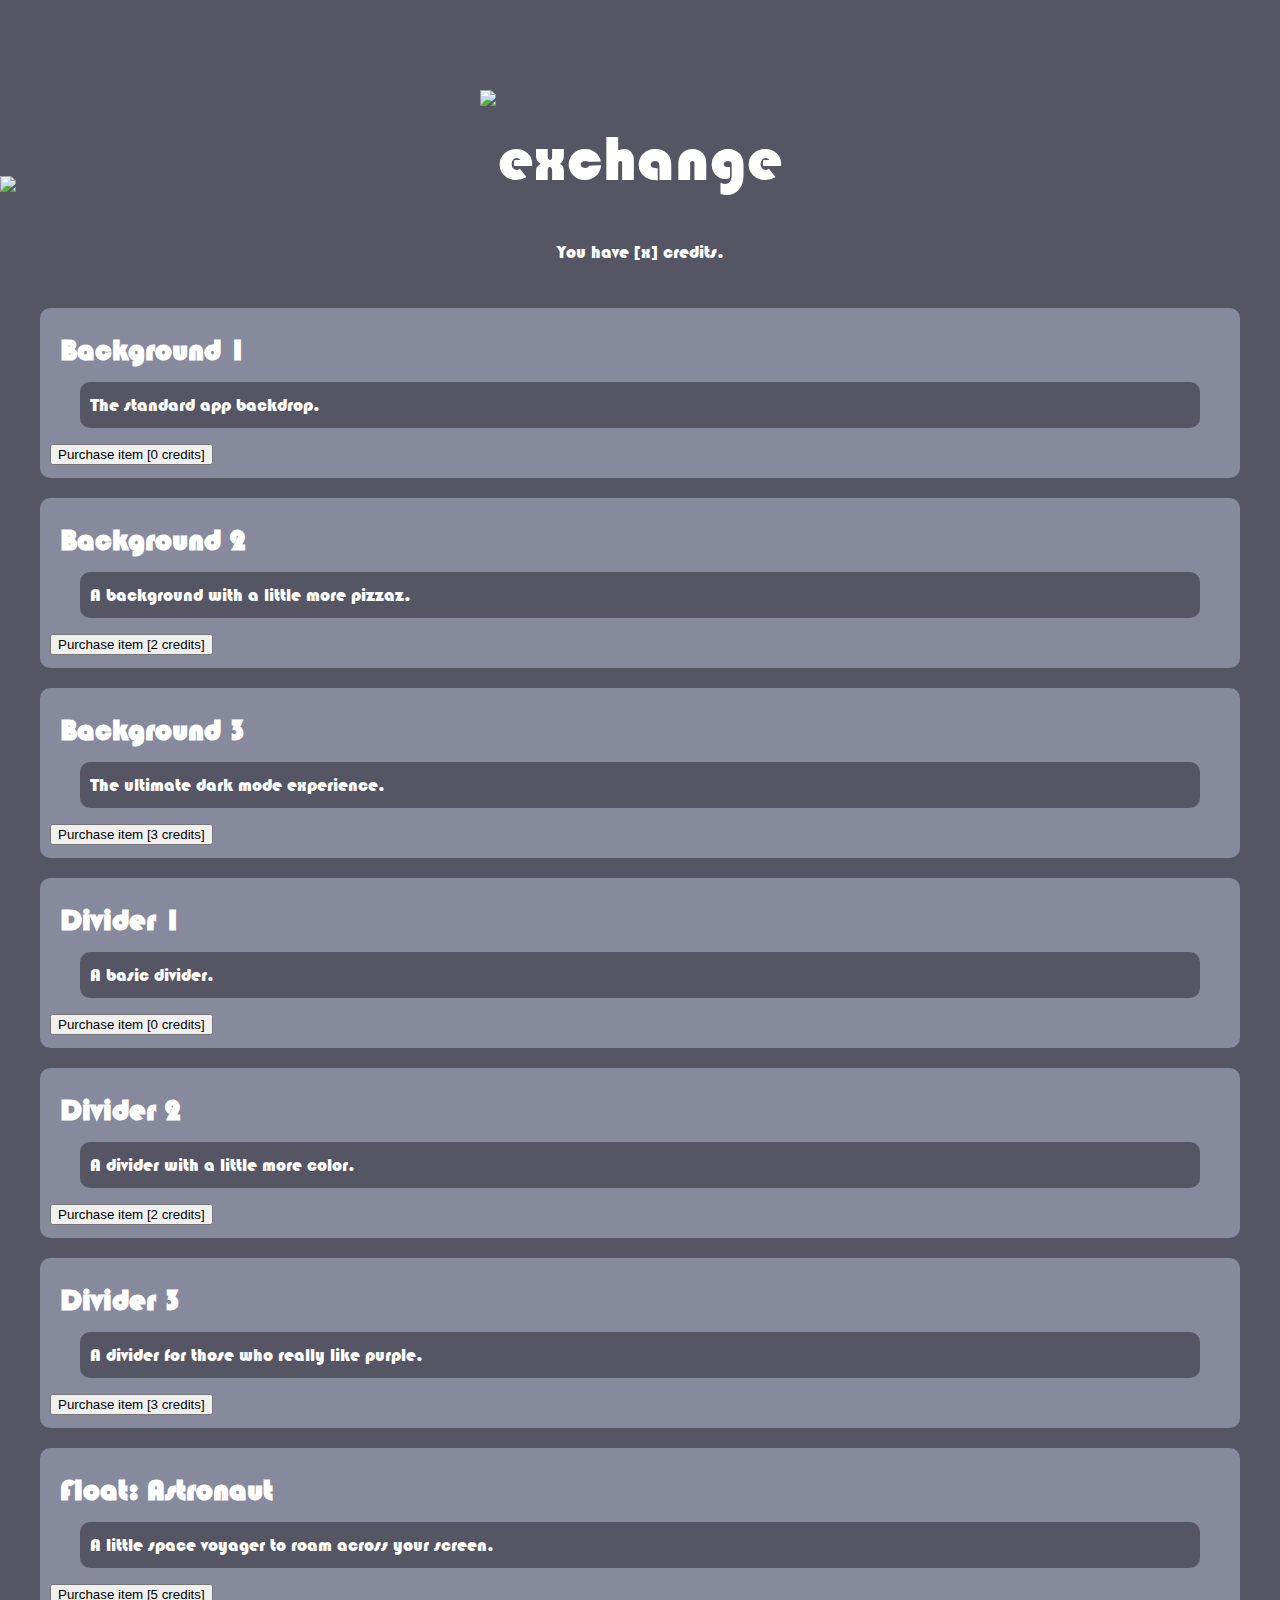
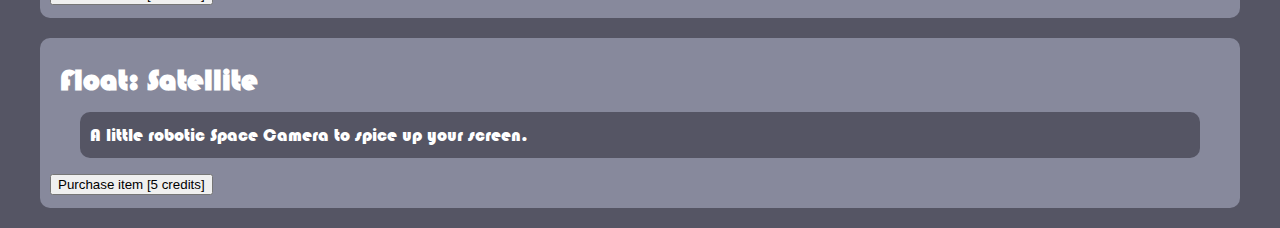
==== exchange.html @ 78d82bce "edit html/css" ====
<!DOCTYPE html>
<html>
    <head>
        <title></title>
        <meta charset="UTF-8" lang="en">
        <link rel = "stylesheet" href = "exchange.css">
    </head>

    <body>
        <div id="main-div">
            <div id="window">
                <img src="images/hackncmockup_window.png">
                <p id="timer-text">exchange</p>
            </div>

            <img src="images/divider.png" class="divider"/>

            <div class="credits">
                <p>You have [x] credits.</p>
            </div>

            <div class="item-exchange item-1">
                <h2>Background 1</h2>
                <p class="tagline">The standard app backdrop.</p>
                <button type="button">Purchase item [0 credits]</button>
            </div>

            <div class="item-exchange item-2">
                <h2>Background 2</h2>
                <p class="tagline">A background with a little more pizzaz.</p>
                <button type="button">Purchase item [2 credits]</button>
            </div>

            <div class="item-exchange item-3">
                <h2>Background 3</h2>
                <p class="tagline">The ultimate dark mode experience.</p>
                <button type="button">Purchase item [3 credits]</button>
            </div>

            <div class="item-exchange item-4">
                <h2>Divider 1</h2>
                <p class="tagline">A basic divider.</p>
                <button type="button">Purchase item [0 credits]</button>
            </div>

            <div class="item-exchange item-5">
                <h2>Divider 2</h2>
                <p class="tagline">A divider with a little more color.</p>
                <button type="button">Purchase item [2 credits]</button>
            </div>

            <div class="item-exchange item-6">
                <h2>Divider 3</h2>
                <p class="tagline">A divider for those who really like purple.</p>
                <button type="button">Purchase item [3 credits]</button>
            </div>

            <div class="item-exchange item-7">
                <h2>Float: Astronaut</h2>
                <p class="tagline">A little space voyager to roam across your screen.</p>
                <button type="button">Purchase item [5 credits]</button>
            </div>

            <div class="item-exchange item-8">
                <h2>Float: Satellite</h2>
                <p class="tagline">A little robotic Space Camera to spice up your screen.</p>
                <button type="button">Purchase item [5 credits]</button>
            </div>
        </div>
    </div>
    </body>
</html>
---- exchange.css ----
body {
    background-color: #555564;
    background-image: url(images/hackncmockup_bg_1.png);
    background-size: 100vw 100vh;
    background-repeat: no-repeat;
    padding: 0px;
    margin: 0px;
}

.main-div {
    background-color: #555564;
    height: 100%;
}

@font-face {
    font-family: mainFont;
    src: url(Bauhaus\ 93\ Regular.ttf);
    color: #fff;
}

h2 {
    color: #fff;
    padding: 0px;
    margin: 10px;
}

p {
    font-size: 18px;
    color: #fff;
}

.Header {
    font-family: mainFont;
    font-size: 30px;
    text-align: center;
}

#window {
    position: relative;
    text-align: center;
}

#timer-text {
    position: absolute;
    top: 30%;
    left: 50%;
    transform: translate(-50%, -50%);
    font-size: 5vw;
    color: #fff;
    font-family: mainFont;
}

#window img {
    width: 25vw;
    display: flex;
    margin: 10vh auto 0px auto;
}

.divider {
    margin: 70px 0px 20px 0px;
    align-self: self-start;
    width: 70vw;
}

.credits {
    text-align: center;
    font-family: mainFont;
    padding: 5px;
}

.item-exchange {
    font-family: mainFont;
    font-size: 20px;
    margin: 20px 40px;
    padding: 10px;
    background-color: #87899C;
    border-radius: 10px;
}

.tagline {
    background-color: #555564;
    padding: 10px;
    border-radius: 10px;
    margin: 10px 30px;
}
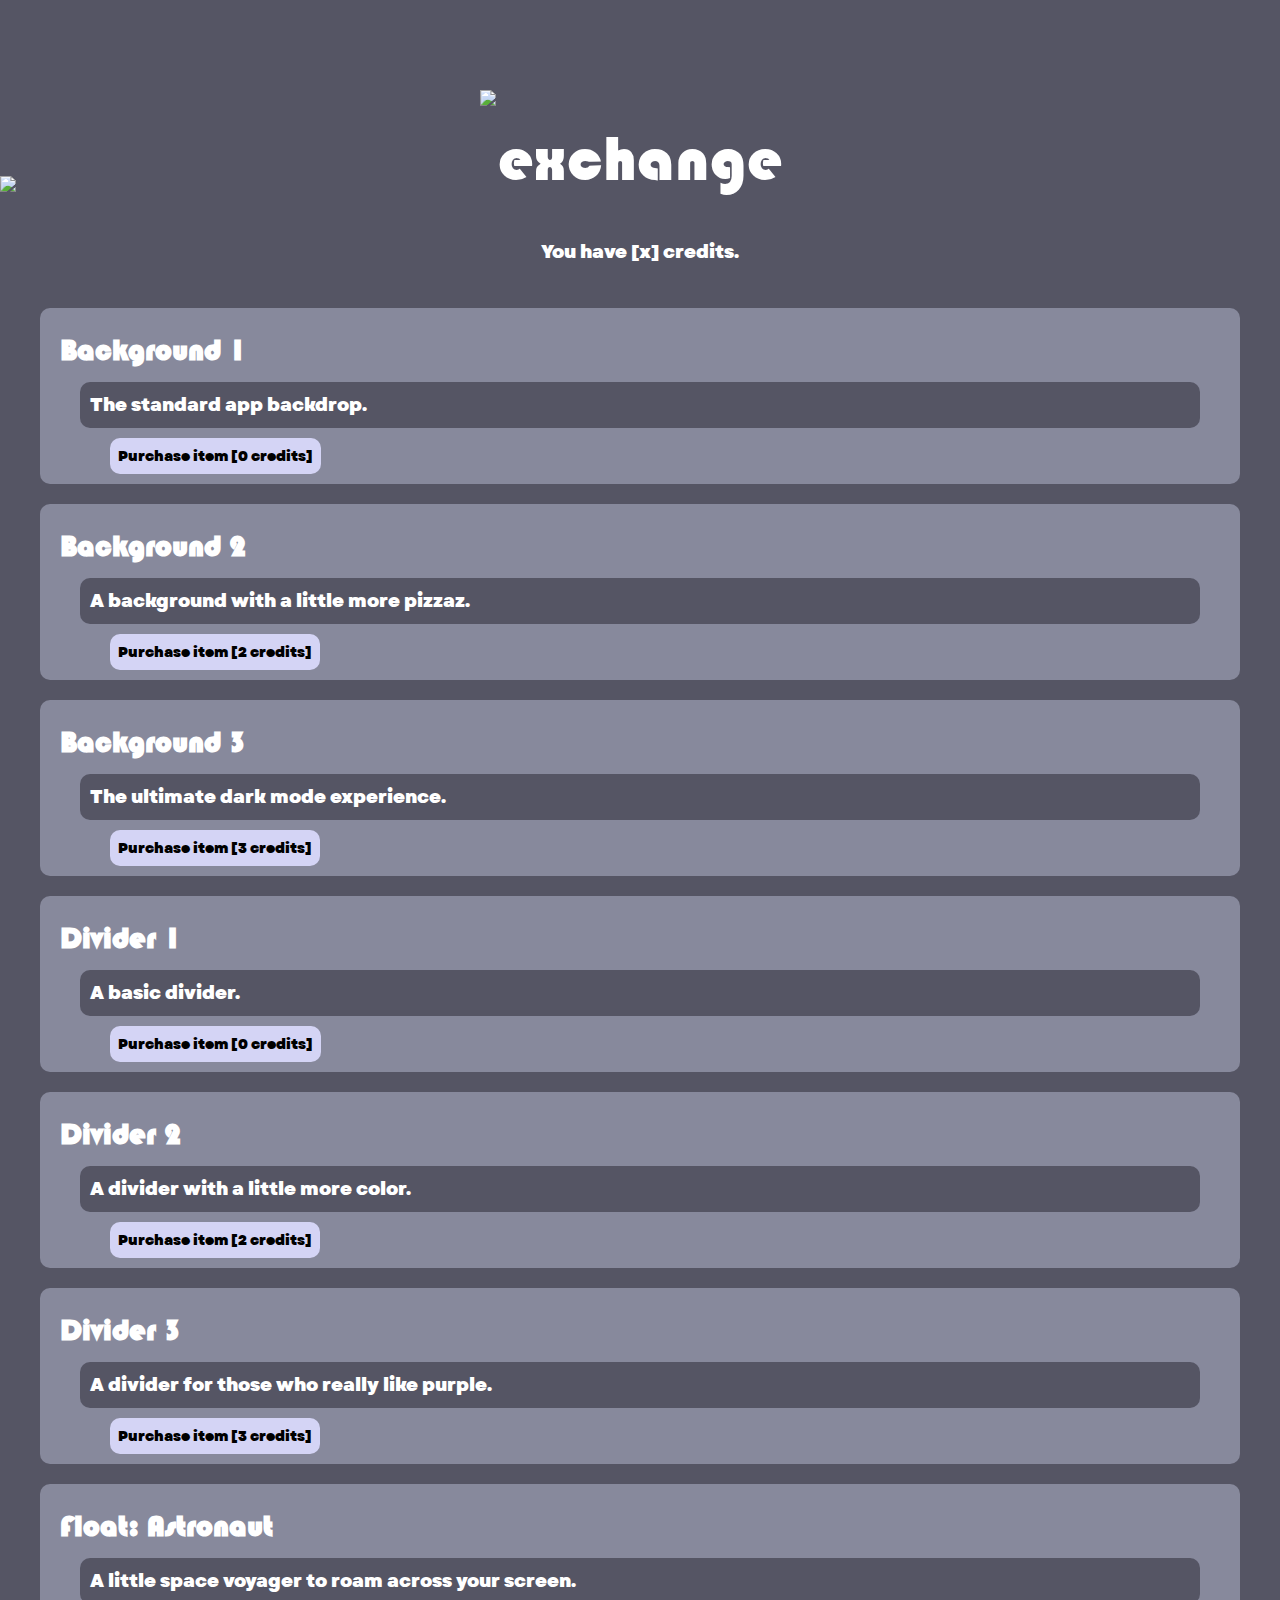
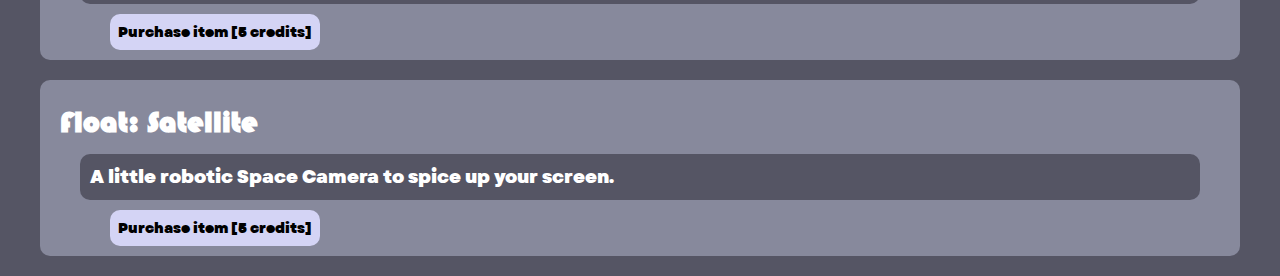
==== commit e4a7a100: "add font, html/css edits" ====
--- a/exchange.html
+++ b/exchange.html
@@ -1,7 +1,7 @@
 <!DOCTYPE html>
 <html>
     <head>
-        <title></title>
+        <title>Tasktronaut | Exchange</title>
         <meta charset="UTF-8" lang="en">
         <link rel = "stylesheet" href = "exchange.css">
     </head>
--- a/exchange.css
+++ b/exchange.css
@@ -18,13 +18,21 @@
     color: #fff;
 }
 
+@font-face {
+    font-family: secondFont;
+    src: url(Garet-Heavy.ttf);
+    color: #fff;
+}
+
 h2 {
+    font-family: mainFont;
     color: #fff;
     padding: 0px;
     margin: 10px;
 }
 
 p {
+    font-family: secondFont;
     font-size: 18px;
     color: #fff;
 }
@@ -69,7 +77,7 @@
 }
 
 .item-exchange {
-    font-family: mainFont;
+    font-family: secondFont;
     font-size: 20px;
     margin: 20px 40px;
     padding: 10px;
@@ -83,3 +91,13 @@
     border-radius: 10px;
     margin: 10px 30px;
 }
+
+button {
+    margin-left: 60px;
+    font-family: secondFont;
+    font-size: 14px;
+    background-color: #d4d4f5;
+    border: none;
+    border-radius: 10px;
+    padding: 8px;
+}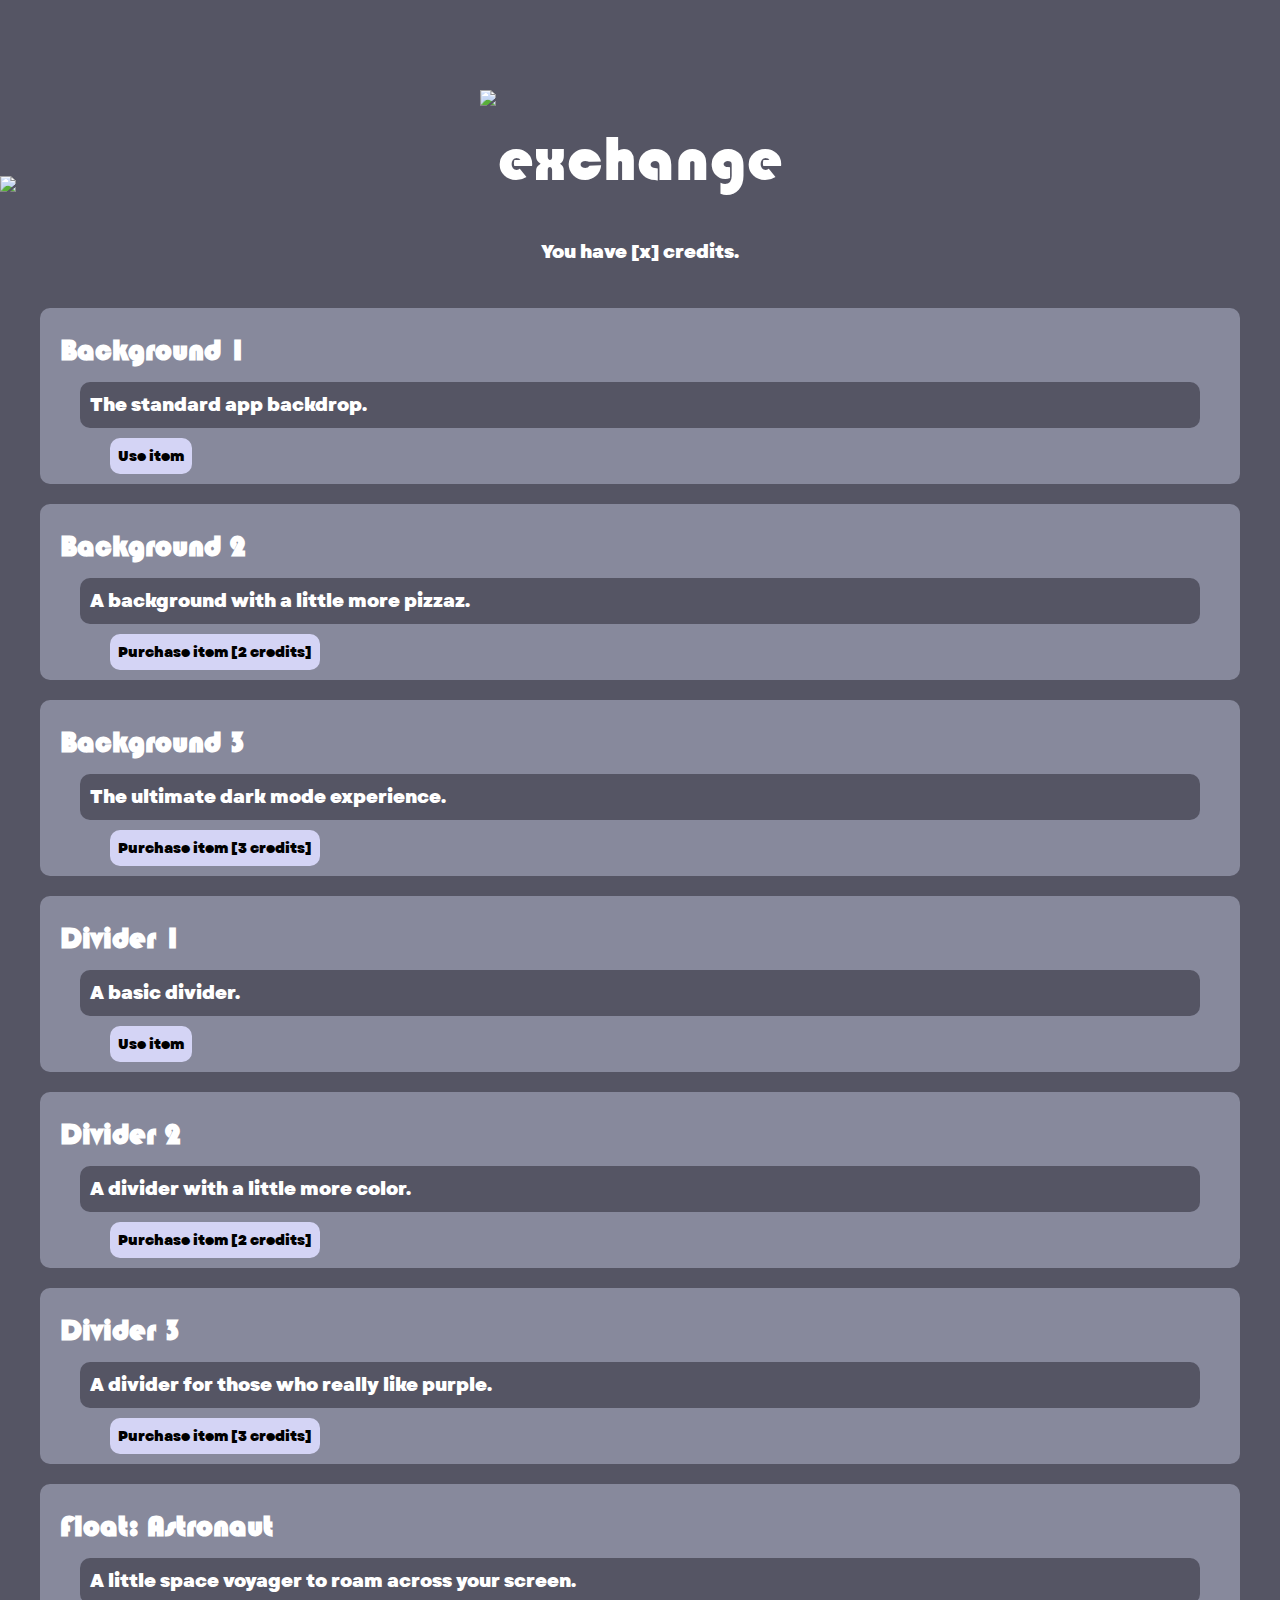
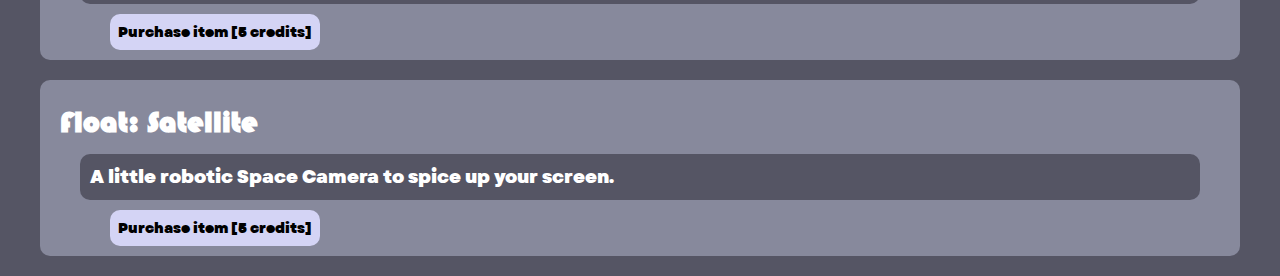
==== commit 3aab5f94: "edits to html/css" ====
--- a/exchange.html
+++ b/exchange.html
@@ -22,7 +22,7 @@
             <div class="item-exchange item-1">
                 <h2>Background 1</h2>
                 <p class="tagline">The standard app backdrop.</p>
-                <button type="button">Purchase item [0 credits]</button>
+                <button type="button">Use item</button>
             </div>
 
             <div class="item-exchange item-2">
@@ -40,7 +40,7 @@
             <div class="item-exchange item-4">
                 <h2>Divider 1</h2>
                 <p class="tagline">A basic divider.</p>
-                <button type="button">Purchase item [0 credits]</button>
+                <button type="button">Use item</button>
             </div>
 
             <div class="item-exchange item-5">
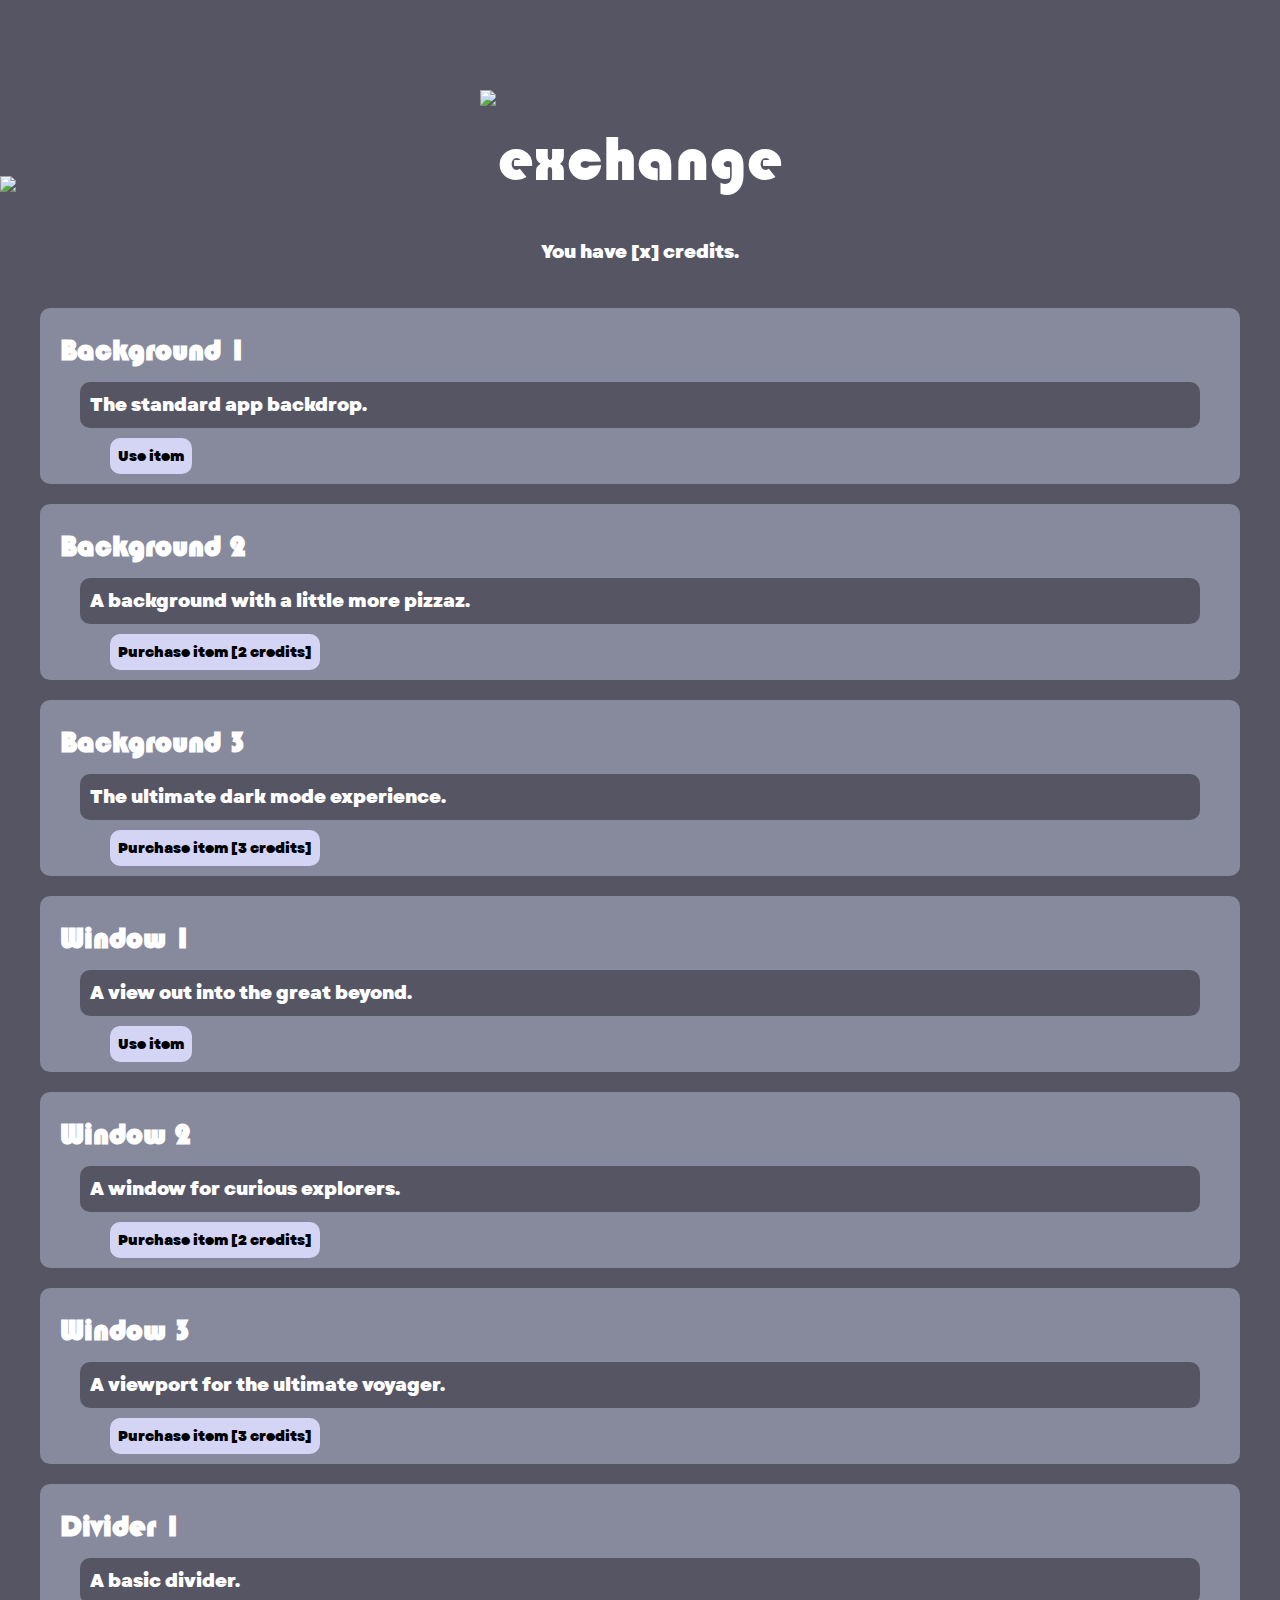
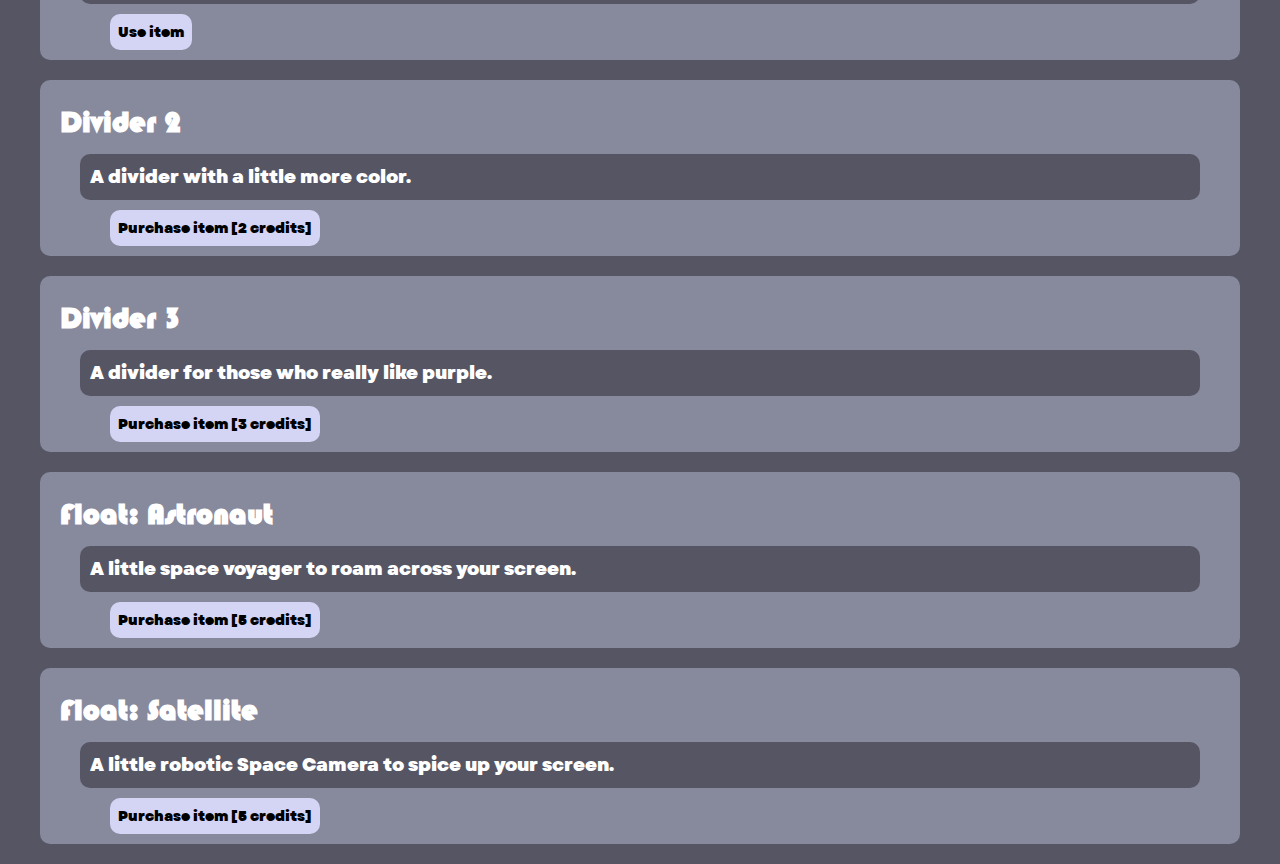
==== commit 25150922: "Merge branch 'main' of https://github.com/DragonCloudBurst/HackNC-2024" ====
--- a/exchange.html
+++ b/exchange.html
@@ -6,7 +6,7 @@
         <link rel = "stylesheet" href = "exchange.css">
     </head>
 
-    <body>
+    <body onload="eLoad()">
         <div id="main-div">
             <div id="window">
                 <img src="images/hackncmockup_window.png">
@@ -16,7 +16,7 @@
             <img src="images/divider.png" class="divider"/>
 
             <div class="credits">
-                <p>You have [x] credits.</p>
+                <p id="credit-count">You have [x] credits.</p>
             </div>
 
             <div class="item-exchange item-1">
@@ -38,30 +38,48 @@
             </div>
 
             <div class="item-exchange item-4">
+                <h2>Window 1</h2>
+                <p class="tagline">A view out into the great beyond.</p>
+                <button type="button">Use item</button>
+            </div>
+
+            <div class="item-exchange item-5">
+                <h2>Window 2</h2>
+                <p class="tagline">A window for curious explorers.</p>
+                <button type="button">Purchase item [2 credits]</button>
+            </div>
+
+            <div class="item-exchange item-6">
+                <h2>Window 3</h2>
+                <p class="tagline">A viewport for the ultimate voyager.</p>
+                <button type="button">Purchase item [3 credits]</button>
+            </div>
+
+            <div class="item-exchange item-7">
                 <h2>Divider 1</h2>
                 <p class="tagline">A basic divider.</p>
                 <button type="button">Use item</button>
             </div>
 
-            <div class="item-exchange item-5">
+            <div class="item-exchange item-8">
                 <h2>Divider 2</h2>
                 <p class="tagline">A divider with a little more color.</p>
                 <button type="button">Purchase item [2 credits]</button>
             </div>
 
-            <div class="item-exchange item-6">
+            <div class="item-exchange item-9">
                 <h2>Divider 3</h2>
                 <p class="tagline">A divider for those who really like purple.</p>
                 <button type="button">Purchase item [3 credits]</button>
             </div>
 
-            <div class="item-exchange item-7">
+            <div class="item-exchange item-10">
                 <h2>Float: Astronaut</h2>
                 <p class="tagline">A little space voyager to roam across your screen.</p>
                 <button type="button">Purchase item [5 credits]</button>
             </div>
 
-            <div class="item-exchange item-8">
+            <div class="item-exchange item-11">
                 <h2>Float: Satellite</h2>
                 <p class="tagline">A little robotic Space Camera to spice up your screen.</p>
                 <button type="button">Purchase item [5 credits]</button>
@@ -69,4 +87,6 @@
         </div>
     </div>
     </body>
+    <script src="exchange.js"></script>
+    <script src="code.js"></script>
 </html>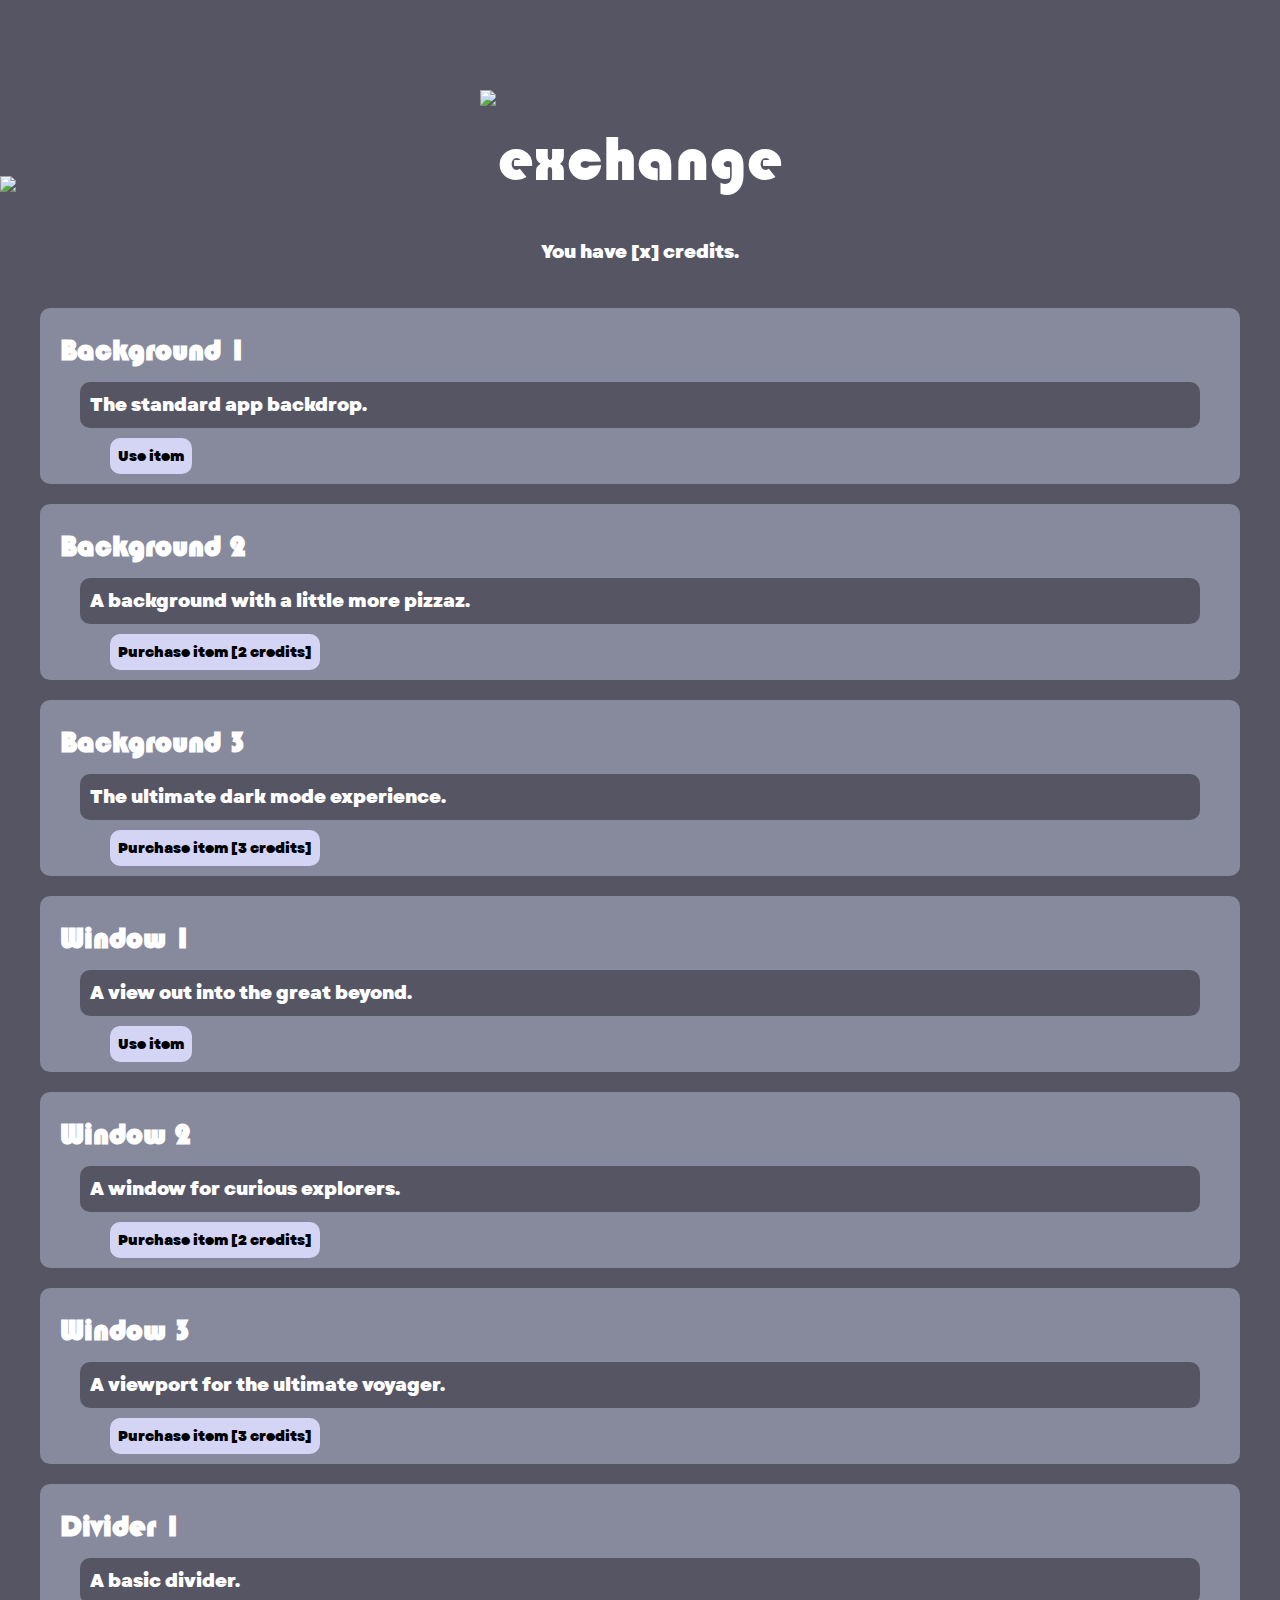
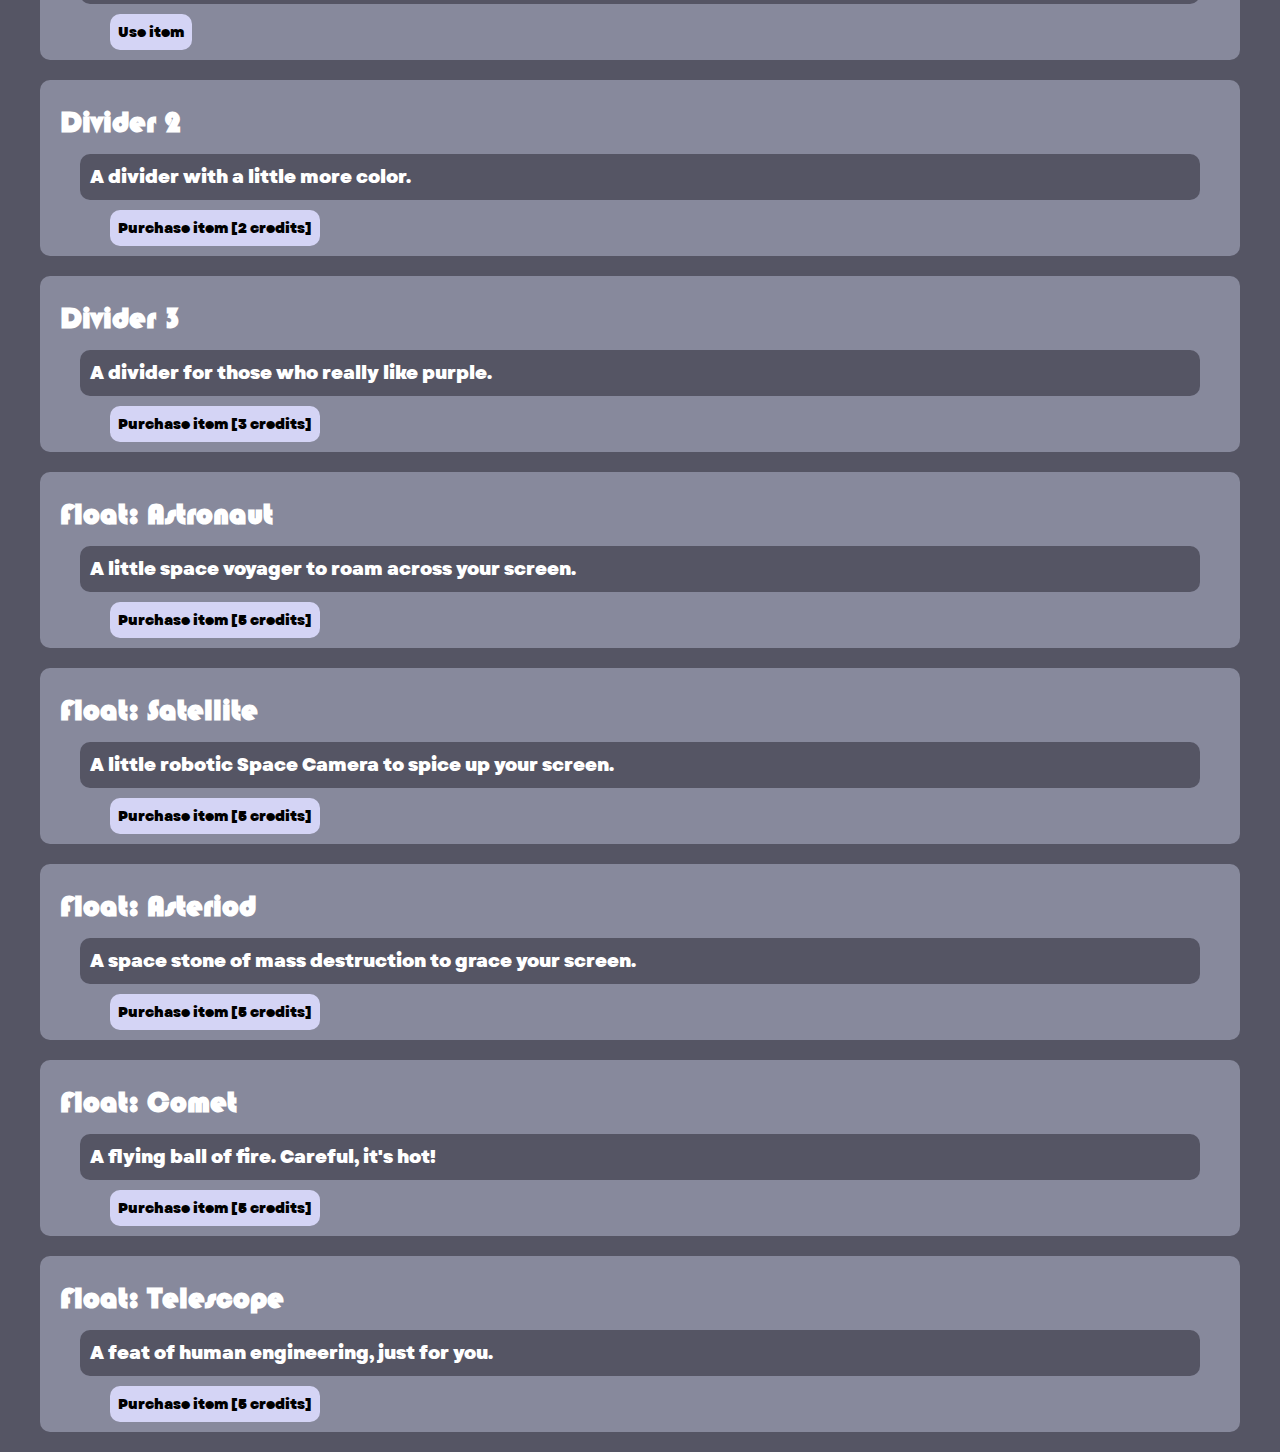
==== commit 833d7f5b: "add other floats to exchange" ====
--- a/exchange.html
+++ b/exchange.html
@@ -3,10 +3,11 @@
     <head>
         <title>Tasktronaut | Exchange</title>
         <meta charset="UTF-8" lang="en">
+        <link rel="icon" type="image/x-icon" src="images/favicon_tasktronaut.ico">
         <link rel = "stylesheet" href = "exchange.css">
     </head>
 
-    <body onload="eLoad()">
+    <body>
         <div id="main-div">
             <div id="window">
                 <img src="images/hackncmockup_window.png">
@@ -16,7 +17,7 @@
             <img src="images/divider.png" class="divider"/>
 
             <div class="credits">
-                <p id="credit-count">You have [x] credits.</p>
+                <p>You have [x] credits.</p>
             </div>
 
             <div class="item-exchange item-1">
@@ -84,9 +85,25 @@
                 <p class="tagline">A little robotic Space Camera to spice up your screen.</p>
                 <button type="button">Purchase item [5 credits]</button>
             </div>
+
+            <div class="item-exchange item-11">
+                <h2>Float: Asteriod</h2>
+                <p class="tagline">A space stone of mass destruction to grace your screen.</p>
+                <button type="button">Purchase item [5 credits]</button>
+            </div>
+
+            <div class="item-exchange item-11">
+                <h2>Float: Comet</h2>
+                <p class="tagline">A flying ball of fire. Careful, it's hot!</p>
+                <button type="button">Purchase item [5 credits]</button>
+            </div>
+
+            <div class="item-exchange item-11">
+                <h2>Float: Telescope</h2>
+                <p class="tagline">A feat of human engineering, just for you.</p>
+                <button type="button">Purchase item [5 credits]</button>
+            </div>
         </div>
     </div>
     </body>
-    <script src="exchange.js"></script>
-    <script src="code.js"></script>
 </html>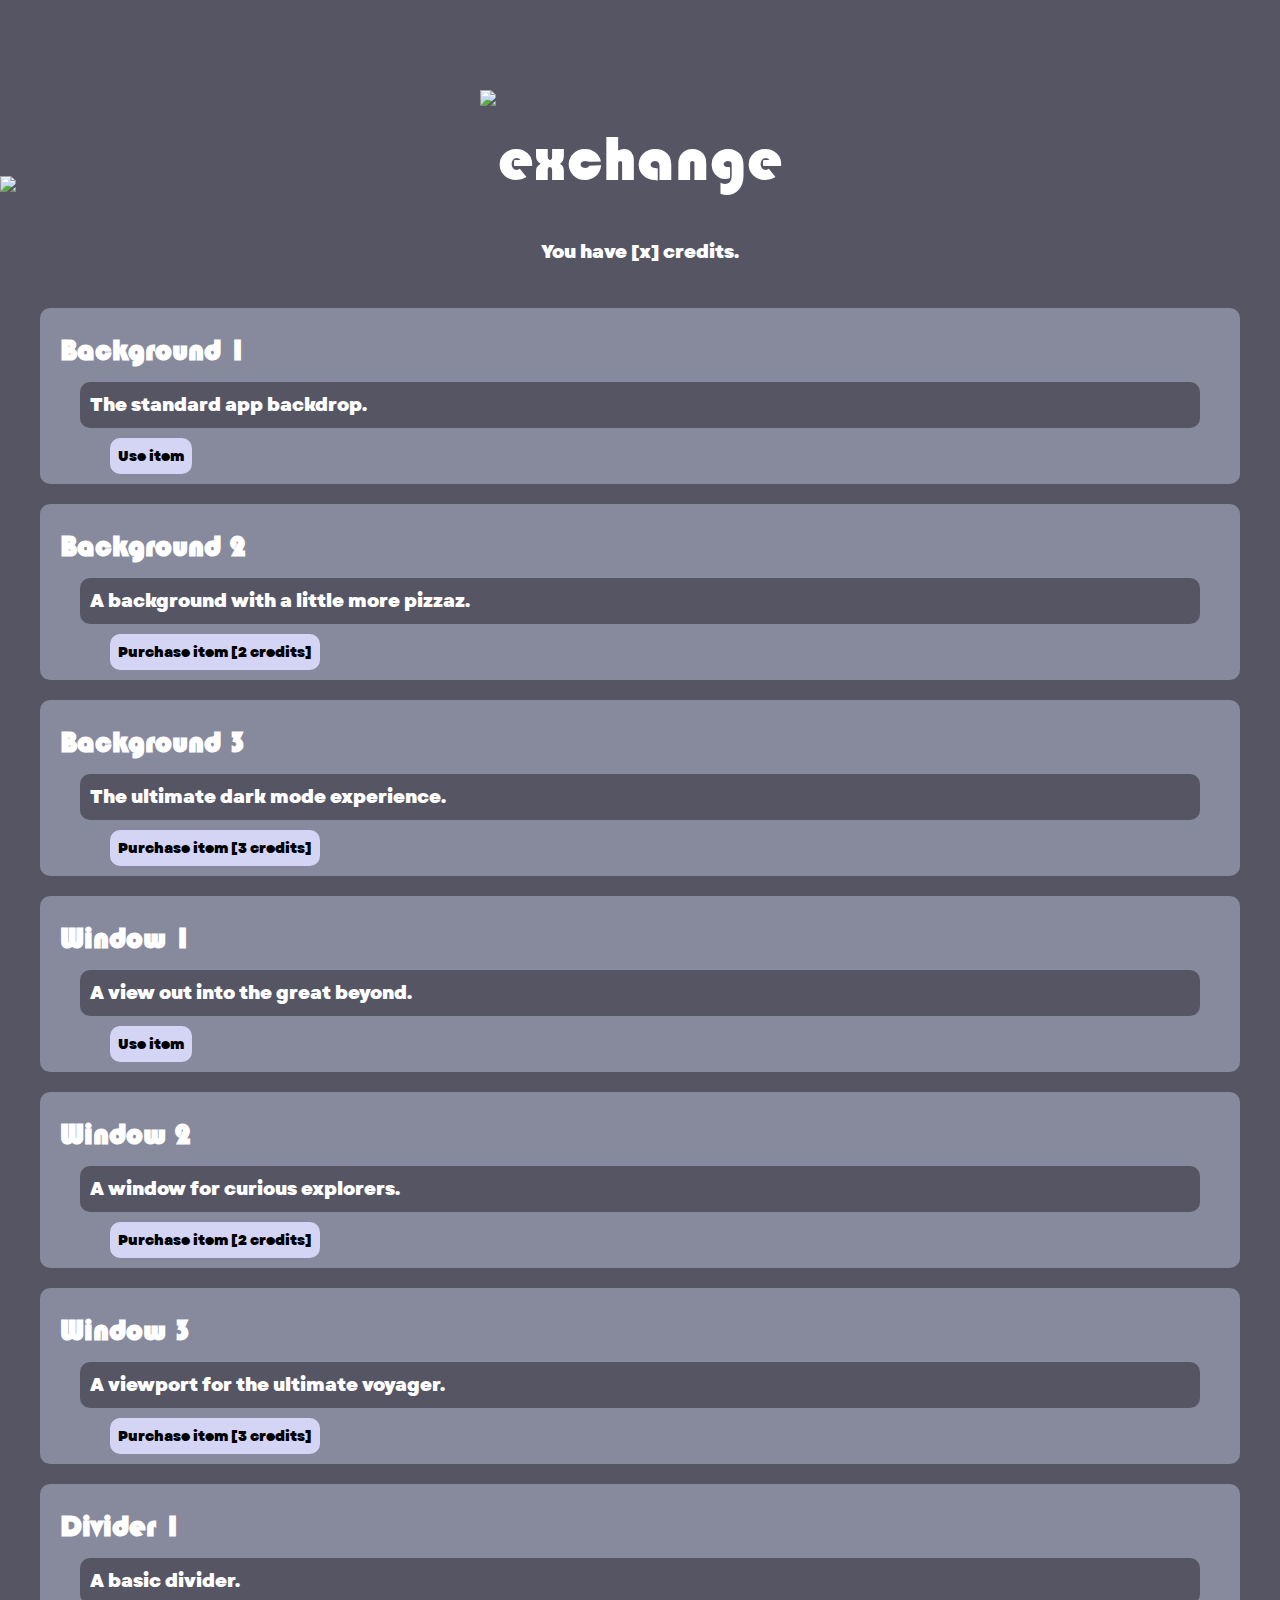
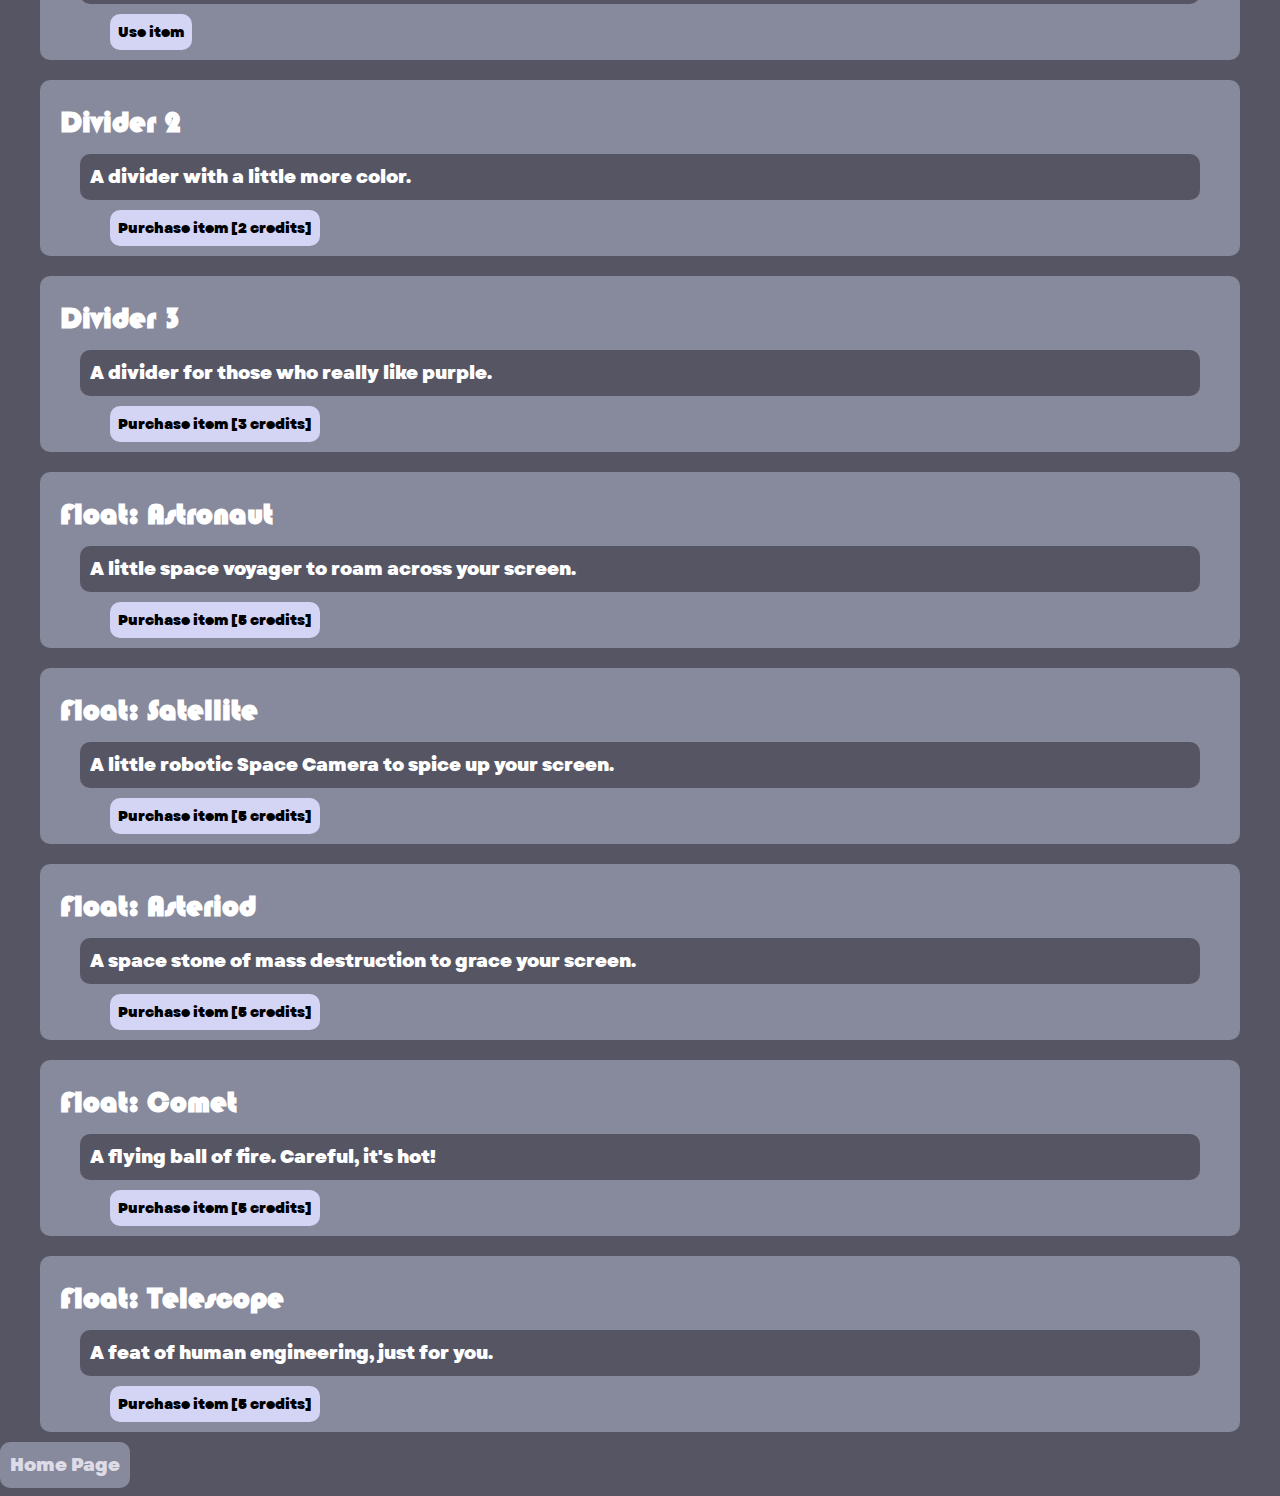
==== commit c60b2b3b: "edits" ====
--- a/exchange.html
+++ b/exchange.html
@@ -7,7 +7,7 @@
         <link rel = "stylesheet" href = "exchange.css">
     </head>
 
-    <body>
+    <body onload="eLoad()">
         <div id="main-div">
             <div id="window">
                 <img src="images/hackncmockup_window.png">
@@ -17,93 +17,97 @@
             <img src="images/divider.png" class="divider"/>
 
             <div class="credits">
-                <p>You have [x] credits.</p>
+                <p id="credit-count">You have [x] credits.</p>
             </div>
 
             <div class="item-exchange item-1">
                 <h2>Background 1</h2>
                 <p class="tagline">The standard app backdrop.</p>
-                <button type="button">Use item</button>
+                <button type="button" id="I1">Use item</button>
             </div>
 
             <div class="item-exchange item-2">
                 <h2>Background 2</h2>
                 <p class="tagline">A background with a little more pizzaz.</p>
-                <button type="button">Purchase item [2 credits]</button>
+                <button type="button" id="I2">Purchase item [2 credits]</button>
             </div>
 
             <div class="item-exchange item-3">
                 <h2>Background 3</h2>
                 <p class="tagline">The ultimate dark mode experience.</p>
-                <button type="button">Purchase item [3 credits]</button>
+                <button type="button" id="I3">Purchase item [3 credits]</button>
             </div>
 
             <div class="item-exchange item-4">
                 <h2>Window 1</h2>
                 <p class="tagline">A view out into the great beyond.</p>
-                <button type="button">Use item</button>
+                <button type="button" id="I4">Use item</button>
             </div>
 
             <div class="item-exchange item-5">
                 <h2>Window 2</h2>
                 <p class="tagline">A window for curious explorers.</p>
-                <button type="button">Purchase item [2 credits]</button>
+                <button type="button" id="I5">Purchase item [2 credits]</button>
             </div>
 
             <div class="item-exchange item-6">
                 <h2>Window 3</h2>
                 <p class="tagline">A viewport for the ultimate voyager.</p>
-                <button type="button">Purchase item [3 credits]</button>
+                <button type="button" id="I6">Purchase item [3 credits]</button>
             </div>
 
             <div class="item-exchange item-7">
                 <h2>Divider 1</h2>
                 <p class="tagline">A basic divider.</p>
-                <button type="button">Use item</button>
+                <button type="button" id="I7">Use item</button>
             </div>
 
             <div class="item-exchange item-8">
                 <h2>Divider 2</h2>
                 <p class="tagline">A divider with a little more color.</p>
-                <button type="button">Purchase item [2 credits]</button>
+                <button type="button" id="I8">Purchase item [2 credits]</button>
             </div>
 
             <div class="item-exchange item-9">
                 <h2>Divider 3</h2>
                 <p class="tagline">A divider for those who really like purple.</p>
-                <button type="button">Purchase item [3 credits]</button>
+                <button type="button" id="I9">Purchase item [3 credits]</button>
             </div>
 
             <div class="item-exchange item-10">
                 <h2>Float: Astronaut</h2>
                 <p class="tagline">A little space voyager to roam across your screen.</p>
-                <button type="button">Purchase item [5 credits]</button>
+                <button type="button" id="I10">Purchase item [5 credits]</button>
             </div>
 
             <div class="item-exchange item-11">
                 <h2>Float: Satellite</h2>
                 <p class="tagline">A little robotic Space Camera to spice up your screen.</p>
-                <button type="button">Purchase item [5 credits]</button>
+                <button type="button" id="I11">Purchase item [5 credits]</button>
             </div>
 
-            <div class="item-exchange item-11">
+            <div class="item-exchange item-12">
                 <h2>Float: Asteriod</h2>
                 <p class="tagline">A space stone of mass destruction to grace your screen.</p>
-                <button type="button">Purchase item [5 credits]</button>
+                <button type="button" id="I12">Purchase item [5 credits]</button>
             </div>
 
-            <div class="item-exchange item-11">
+            <div class="item-exchange item-13">
                 <h2>Float: Comet</h2>
                 <p class="tagline">A flying ball of fire. Careful, it's hot!</p>
-                <button type="button">Purchase item [5 credits]</button>
+                <button type="button" id="I13">Purchase item [5 credits]</button>
             </div>
 
-            <div class="item-exchange item-11">
+            <div class="item-exchange item-14">
                 <h2>Float: Telescope</h2>
                 <p class="tagline">A feat of human engineering, just for you.</p>
-                <button type="button">Purchase item [5 credits]</button>
+                <button type="button" id="I14">Purchase item [5 credits]</button>
             </div>
         </div>
+
+        <p><a class="home-link" href="index.html">Home Page</a></p>
     </div>
     </body>
+    <script src="exchange.js"></script>
+    <script src="code.js"></script>
 </html>--- a/exchange.css
+++ b/exchange.css
@@ -100,4 +100,20 @@
     border: none;
     border-radius: 10px;
     padding: 8px;
+}
+
+.home-link {
+    text-align: center;
+    font-family: secondFont;
+    text-decoration: none;
+    text-decoration-color: none;
+}
+
+a {
+    text-decoration: none;
+    text-decoration-color: none;
+    color: #dddce6;
+    background-color: #87899c;
+    padding: 10px;
+    border-radius: 10px;
 }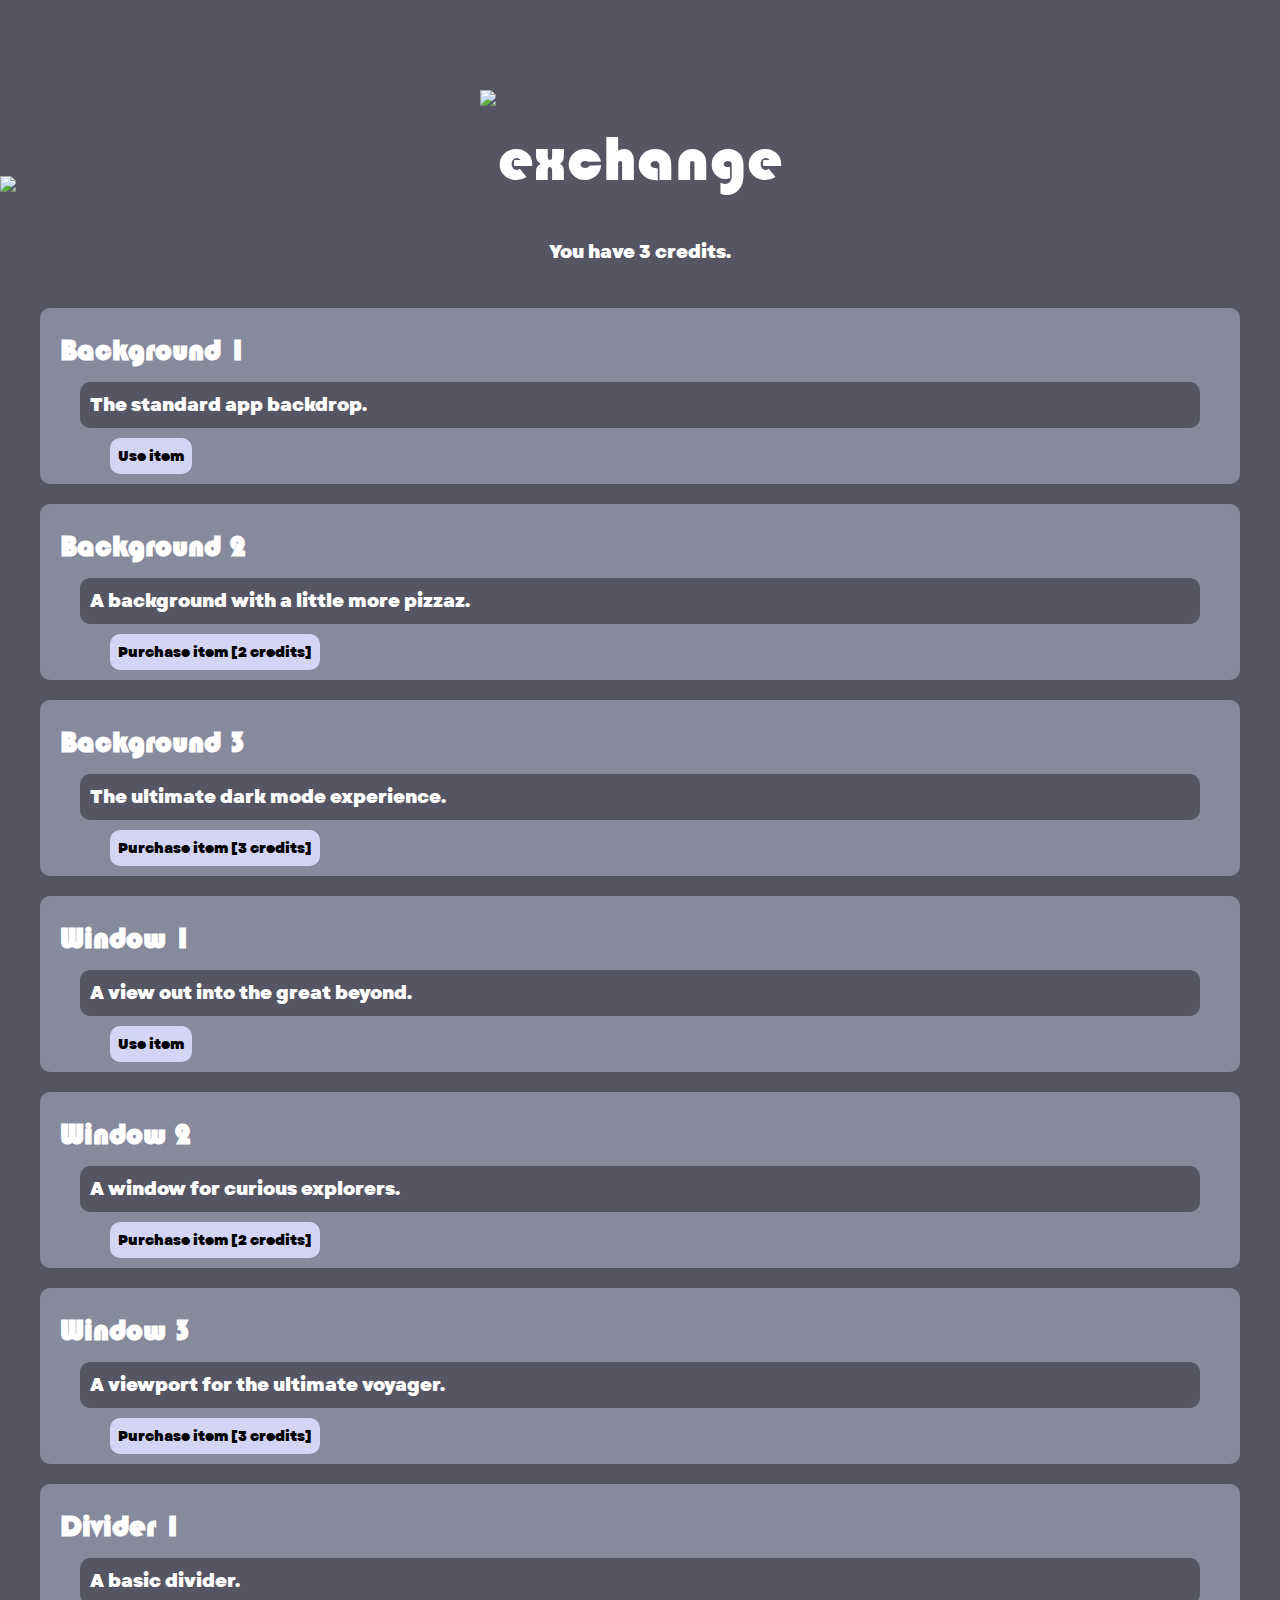
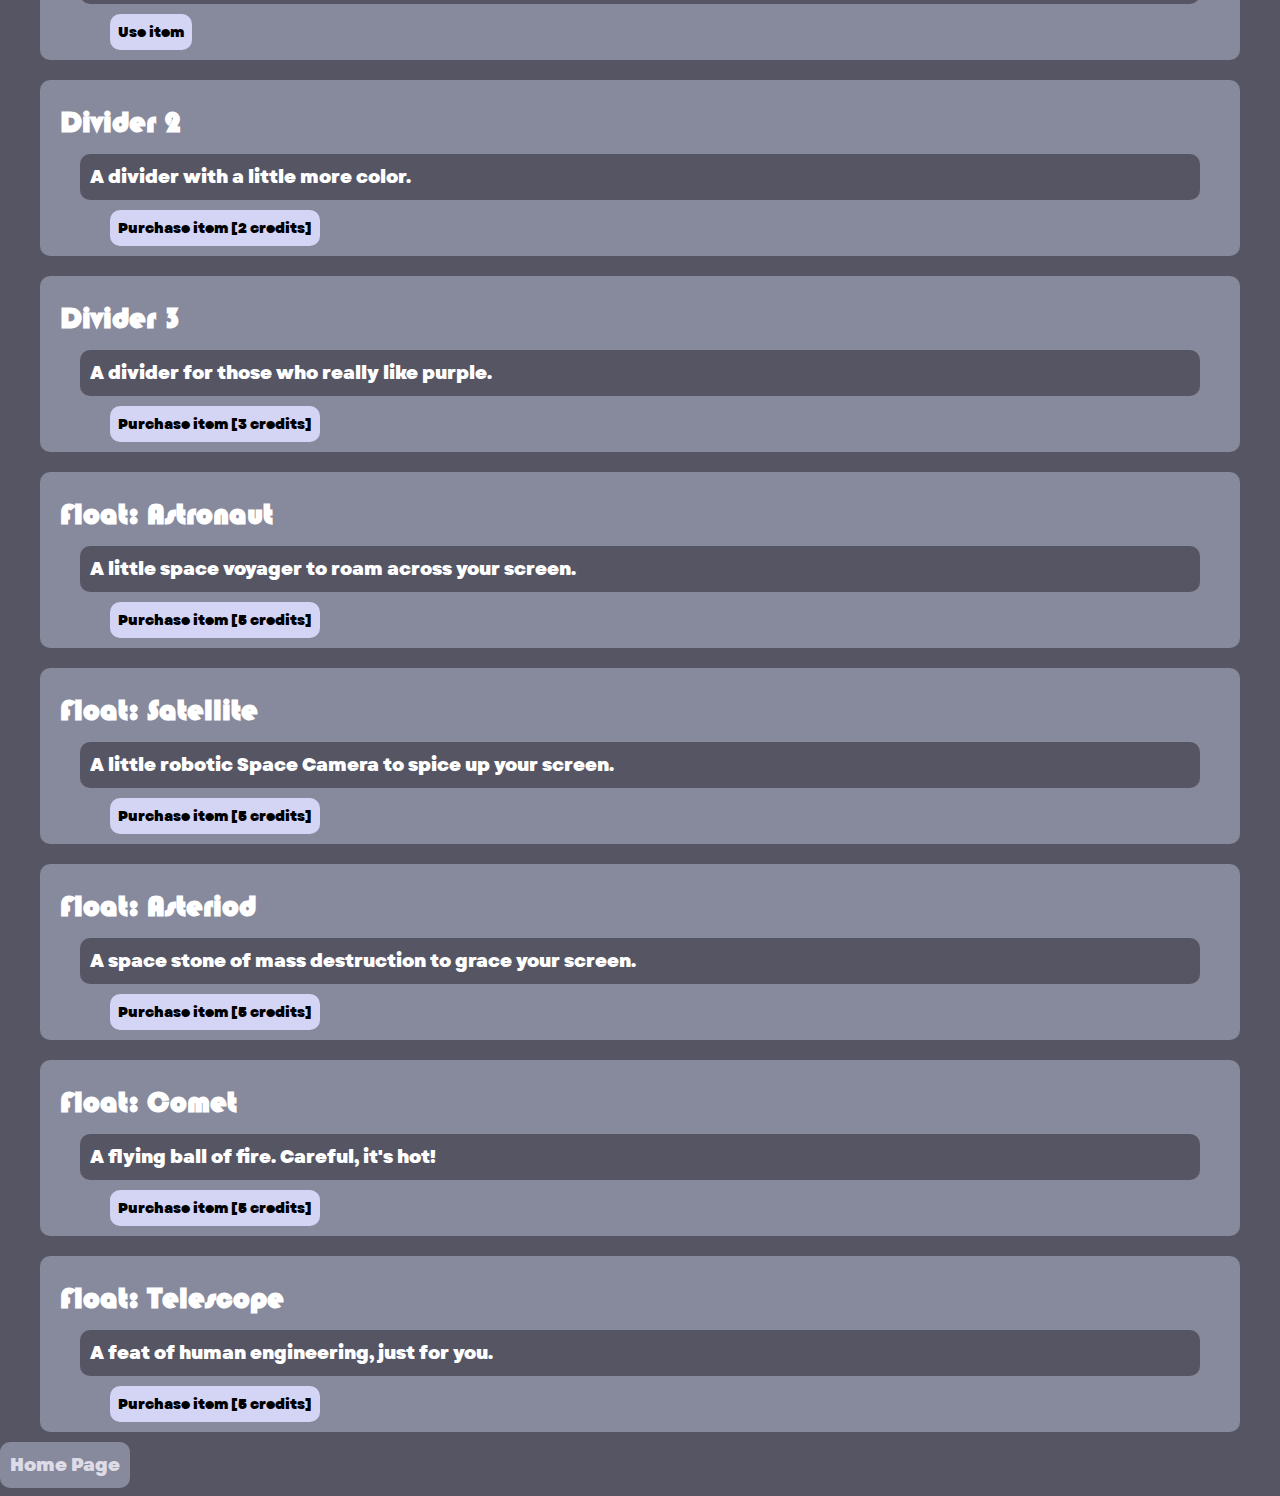
==== commit 3000e6c7: "favicon" ====
--- a/exchange.html
+++ b/exchange.html
@@ -3,7 +3,7 @@
     <head>
         <title>Tasktronaut | Exchange</title>
         <meta charset="UTF-8" lang="en">
-        <link rel="icon" type="image/x-icon" src="images/favicon_tasktronaut.ico">
+        <link rel="icon" type="image/favicon" href="images/favicon_tasktronaut.ico">
         <link rel = "stylesheet" href = "exchange.css">
     </head>
 
